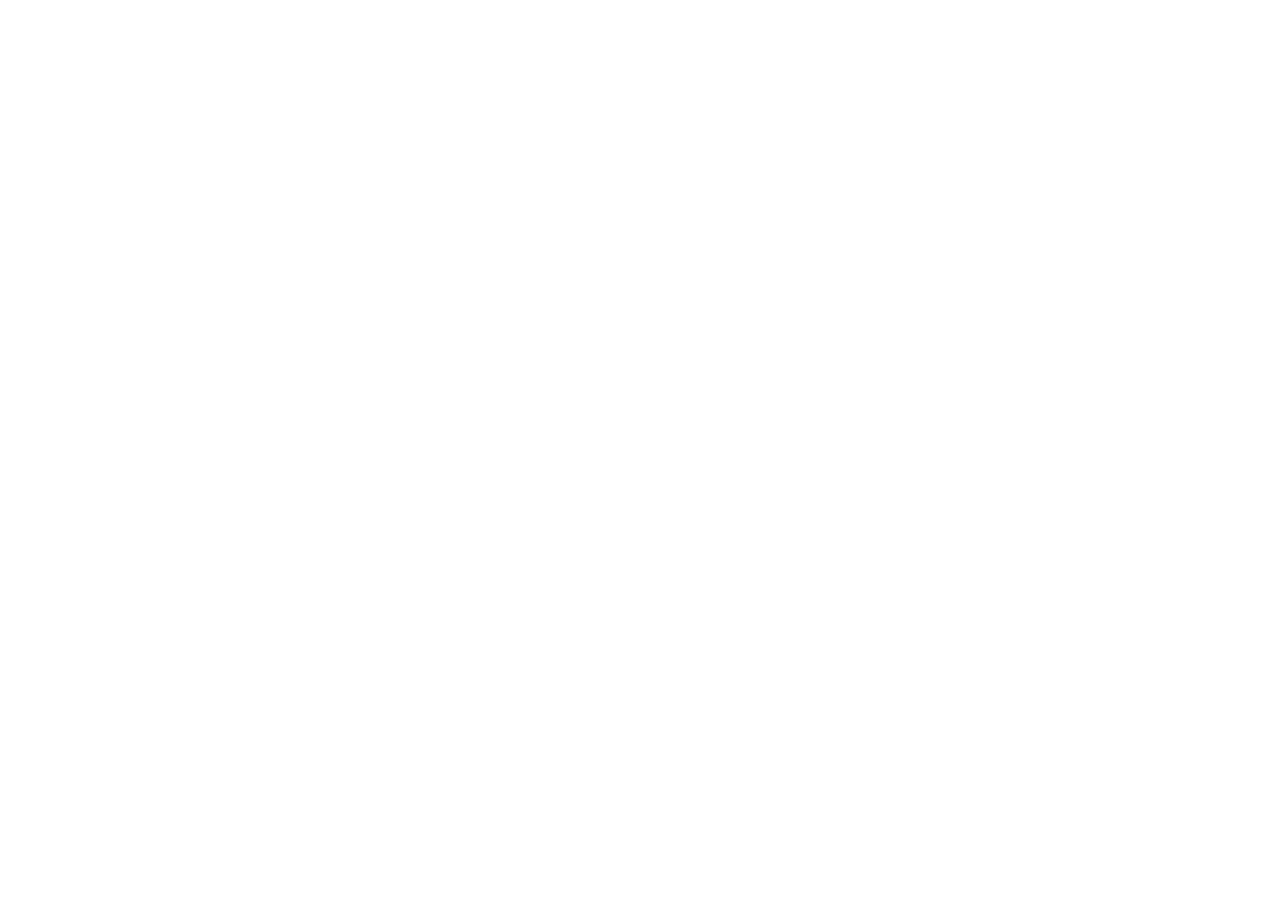
==== page2/index.html @ 8725dc0b "html btn to next page" ====
<!DOCTYPE html>
<html lang="en">
<head>
    <meta charset="UTF-8">
    <meta name="viewport" content="width=device-width, initial-scale=1.0">
    <link rel="stylesheet" href="style.css">
    <title>Progress Bars 2</title>
</head>
<body>
   



    <script src="scripts.js"></script>  
</body>
</html>
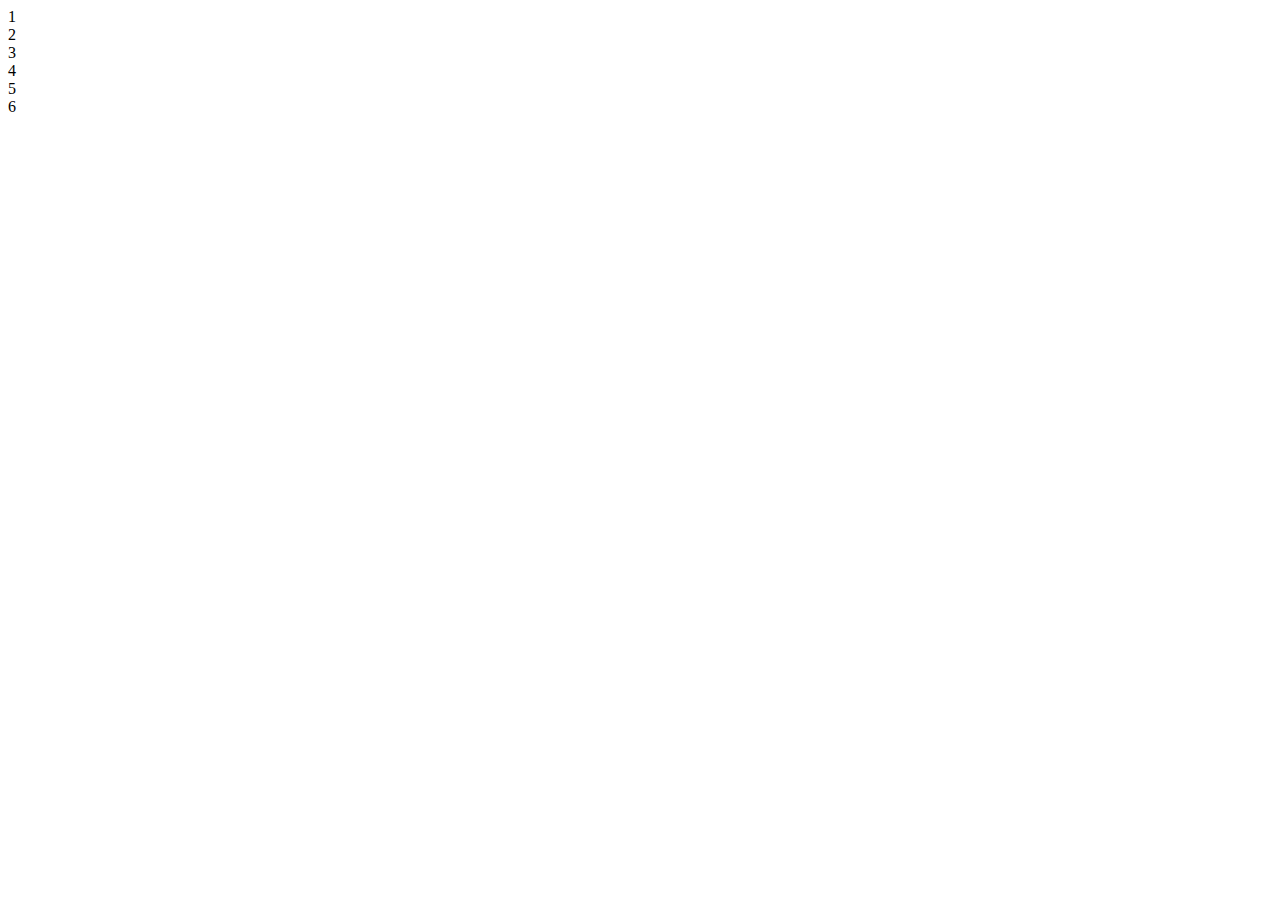
==== commit 5b65b111: "setting up HTML" ====
--- a/page2/index.html
+++ b/page2/index.html
@@ -7,6 +7,17 @@
     <title>Progress Bars 2</title>
 </head>
 <body>
+    <div class="container">
+        <div class="bars-container">
+            <div class="line"></div>
+            <div class="circle active">1</div>
+            <div class="circle">2</div>
+            <div class="circle">3</div>
+            <div class="circle">4</div>
+            <div class="circle">5</div>
+            <div class="circle">6</div>
+        </div>
+    </div>
    
 
 
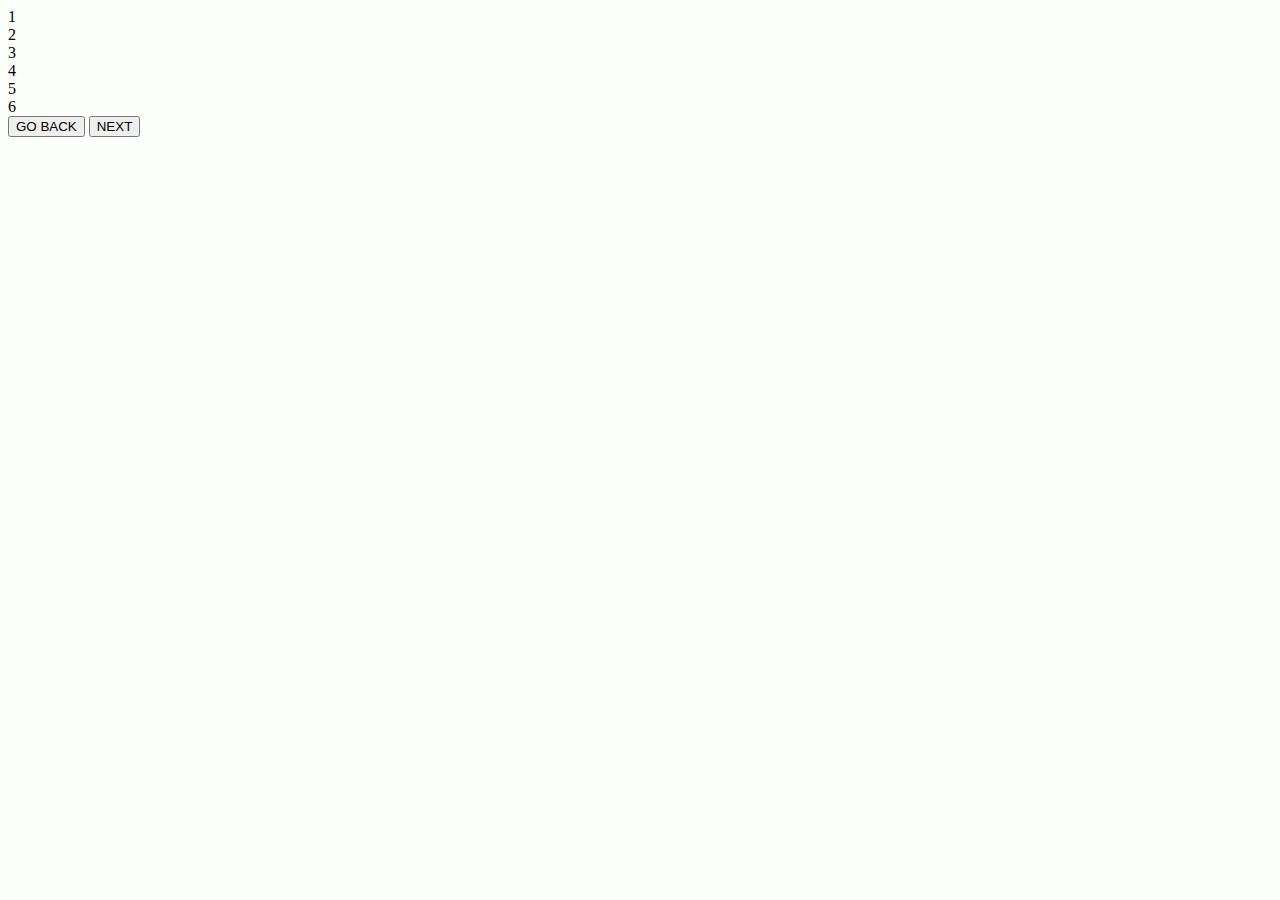
==== commit e8d1a506: "color pallete declared as vars" ====
--- a/page2/index.html
+++ b/page2/index.html
@@ -17,6 +17,8 @@
             <div class="circle">5</div>
             <div class="circle">6</div>
         </div>
+        <button class="btn" id="back">GO BACK</button>
+        <button class="btn" id="next">NEXT</button>
     </div>
    
 
--- a/page2/style.css
+++ b/page2/style.css
@@ -0,0 +1,36 @@
+@import url('https://fonts.googleapis.com/css2?family=Montserrat&display=swap');
+
+:root{
+    --orange-1: #FF9F1C;
+    --white-1: #FDFFFC;
+    --navy-1: #011627;
+    --teal-1: #2EC4B6;
+    --pink-1: #E71D36;
+
+
+}
+
+* {
+    box-sizing: border-box;
+}
+
+body{
+    background-color: var(--white-1)
+}
+
+/* .container{
+    font-family: 'Montserrat', sans-serif;
+}
+.bars-container{
+    display: flex;
+    
+}
+.line{
+    
+}
+.circle{
+
+}
+.btn{
+
+} */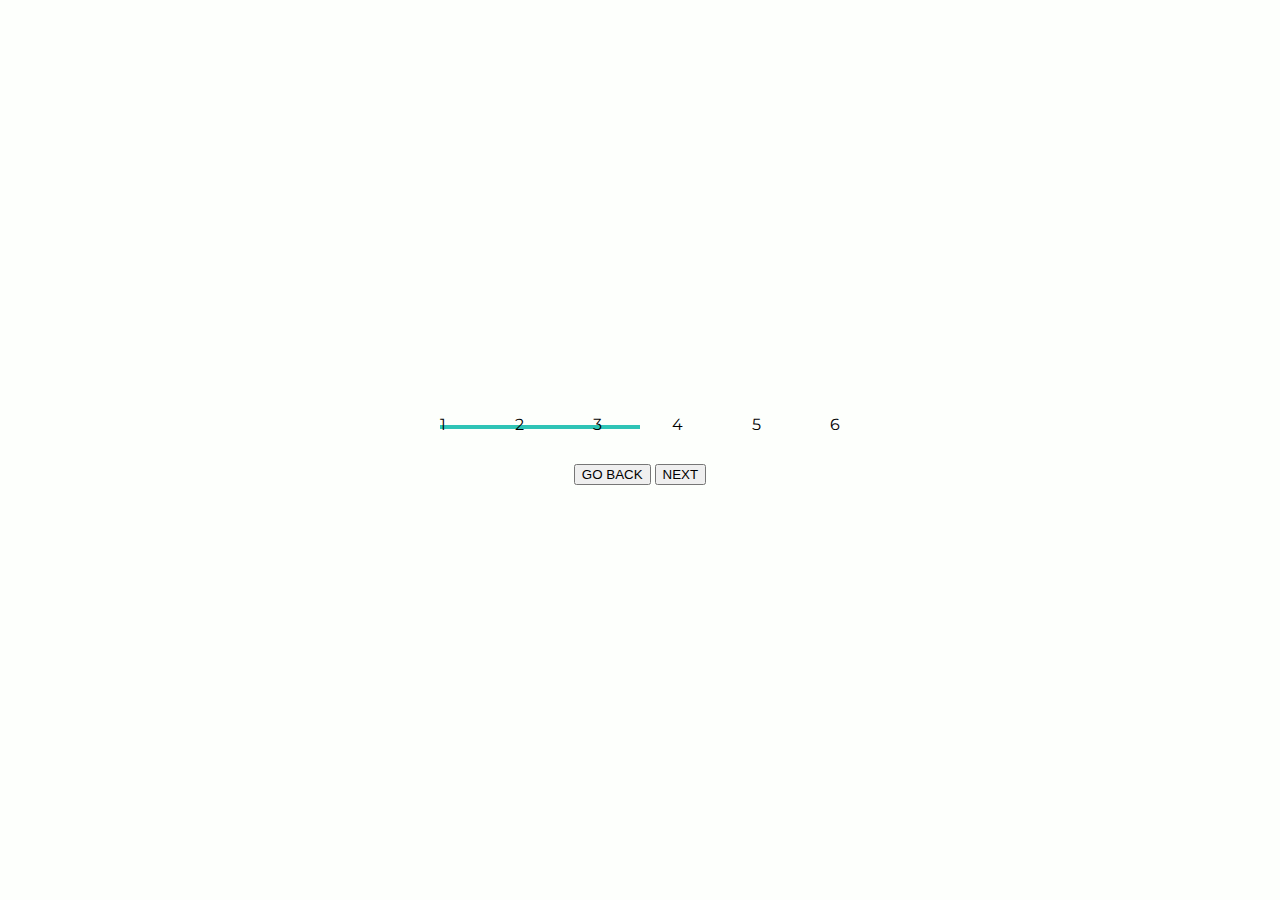
==== commit 0a7c292e: "progress line" ====
--- a/page2/index.html
+++ b/page2/index.html
@@ -9,7 +9,7 @@
 <body>
     <div class="container">
         <div class="bars-container">
-            <div class="line"></div>
+            <div class="line" id="line"></div>
             <div class="circle active">1</div>
             <div class="circle">2</div>
             <div class="circle">3</div>
--- a/page2/style.css
+++ b/page2/style.css
@@ -6,6 +6,7 @@
     --navy-1: #011627;
     --teal-1: #2EC4B6;
     --pink-1: #E71D36;
+    --gray-1: #e5e5e5;
 
 
 }
@@ -15,13 +16,57 @@
 }
 
 body{
-    background-color: var(--white-1)
+    background-color: var(--white-1);
+    font-family: 'Montserrat', sans-serif;
+    margin: 0;
+    display: flex;
+    align-items: center;
+    justify-content: center;
+    height:100vh;
+    overflow: hidden;
+    
+}
+.container{
+    text-align: center;
+}
+.bars-container{
+    display: flex;
+    justify-content: space-between;
+    position: relative;
+    margin-bottom: 30px;
+    max-width: 100%;
+    width: 400px;
+    /* margin-right: 30px; */
+    
+
+}
+/* .bars-container::before{
+    content:'';
+    background-color: var(--gray-1);
+    position: absolute;
+    top: 50%;
+    left: 0;
+    transform: translateY(-50);
+    height: 4px;
+    width: 100%;
+    z-index: -1;
+
+} */
+.line{
+    background-color: var(--teal-1);
+    position: absolute;
+    top: 50%;
+    left: 0;
+    transform: translateY(-50);
+    height: 4px;
+    width: 50%;
+    z-index: -1;
+    transition: 0.4s ease;
 }
 
-/* .container{
-    font-family: 'Montserrat', sans-serif;
-}
-.bars-container{
+
+ 
+/* .bars-container{
     display: flex;
     
 }
@@ -33,4 +78,4 @@
 }
 .btn{
 
-} */+}  */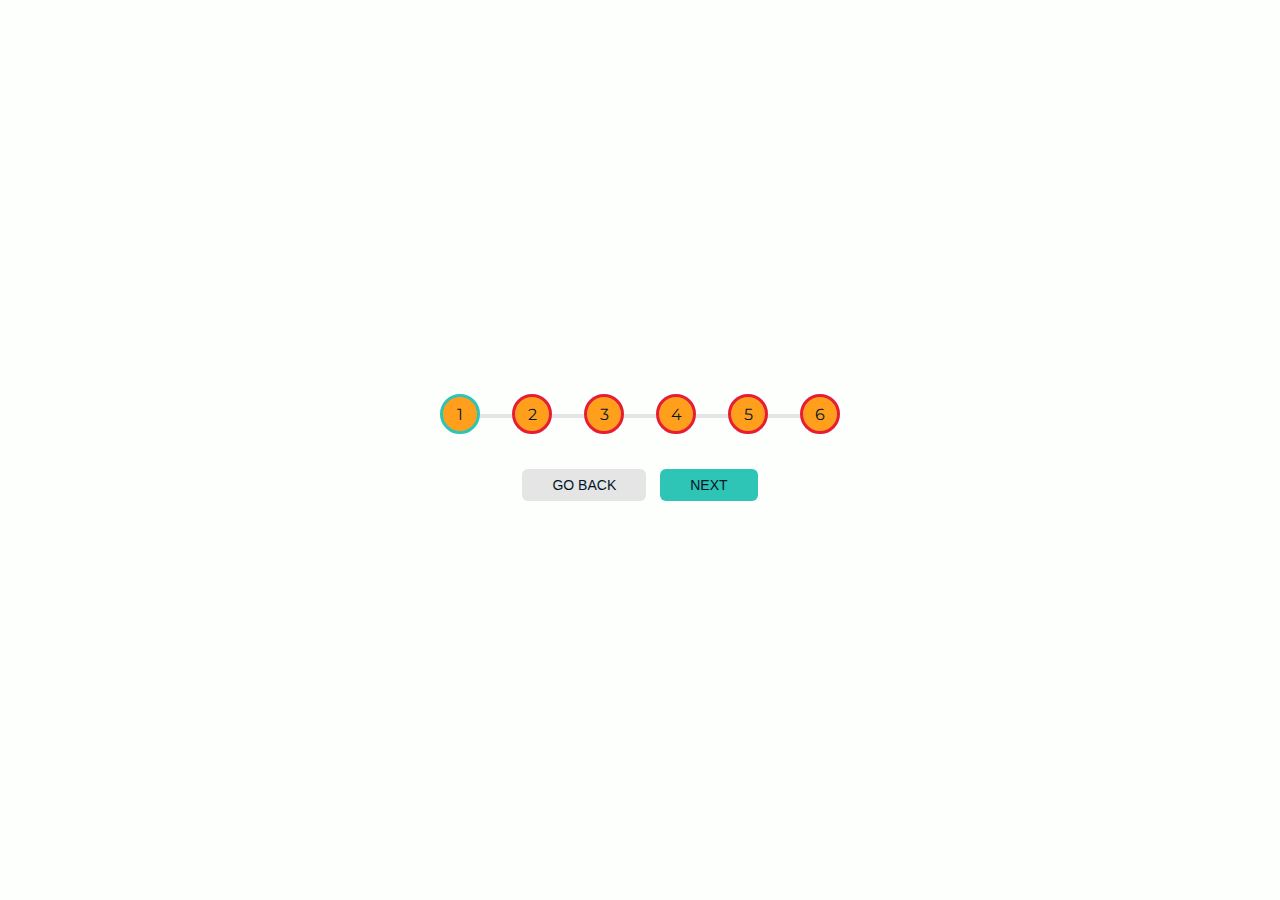
==== commit a2395da6: "finalized css" ====
--- a/page2/index.html
+++ b/page2/index.html
@@ -17,7 +17,7 @@
             <div class="circle">5</div>
             <div class="circle">6</div>
         </div>
-        <button class="btn" id="back">GO BACK</button>
+        <button class="btn" id="back" disabled >GO BACK</button>
         <button class="btn" id="next">NEXT</button>
     </div>
    
--- a/page2/style.css
+++ b/page2/style.css
@@ -40,7 +40,7 @@
     
 
 }
-/* .bars-container::before{
+.bars-container::before{
     content:'';
     background-color: var(--gray-1);
     position: absolute;
@@ -51,7 +51,7 @@
     width: 100%;
     z-index: -1;
 
-} */
+} 
 .line{
     background-color: var(--teal-1);
     position: absolute;
@@ -59,23 +59,50 @@
     left: 0;
     transform: translateY(-50);
     height: 4px;
-    width: 50%;
+    width: 0%;
     z-index: -1;
     transition: 0.4s ease;
+}
+.circle{
+    background-color: var(--orange-1);
+    color: var(--navy-1);
+    border-radius: 50%;
+    height: 40px;
+    width: 40px;
+    display: flex;
+    align-items: center;
+    justify-content: center;
+    border: var(--pink-1)  3px solid;
+    transition: 0.4s ease;
+
+
+}
+.circle.active{
+    border-color: var(--teal-1);
+}
+.btn{
+    background-color: var(--teal-1);
+    color: var(--navy-1);
+    border: 0;
+    border-radius: 6px;
+    cursor: pointer;
+    /* font-family: inherit; gets from perent */
+    padding: 8px 30px; 
+    margin: 5px;
+    font-size: 14px;
+
+
+}
+.btn:active{
+    transform: scale(0.98);
+
+}
+.btn:focus{
+    outline: 0;
+}
+.btn:disabled{
+    background-color: var(--gray-1);
 }
 
 
  
-/* .bars-container{
-    display: flex;
-    
-}
-.line{
-    
-}
-.circle{
-
-}
-.btn{
-
-}  */